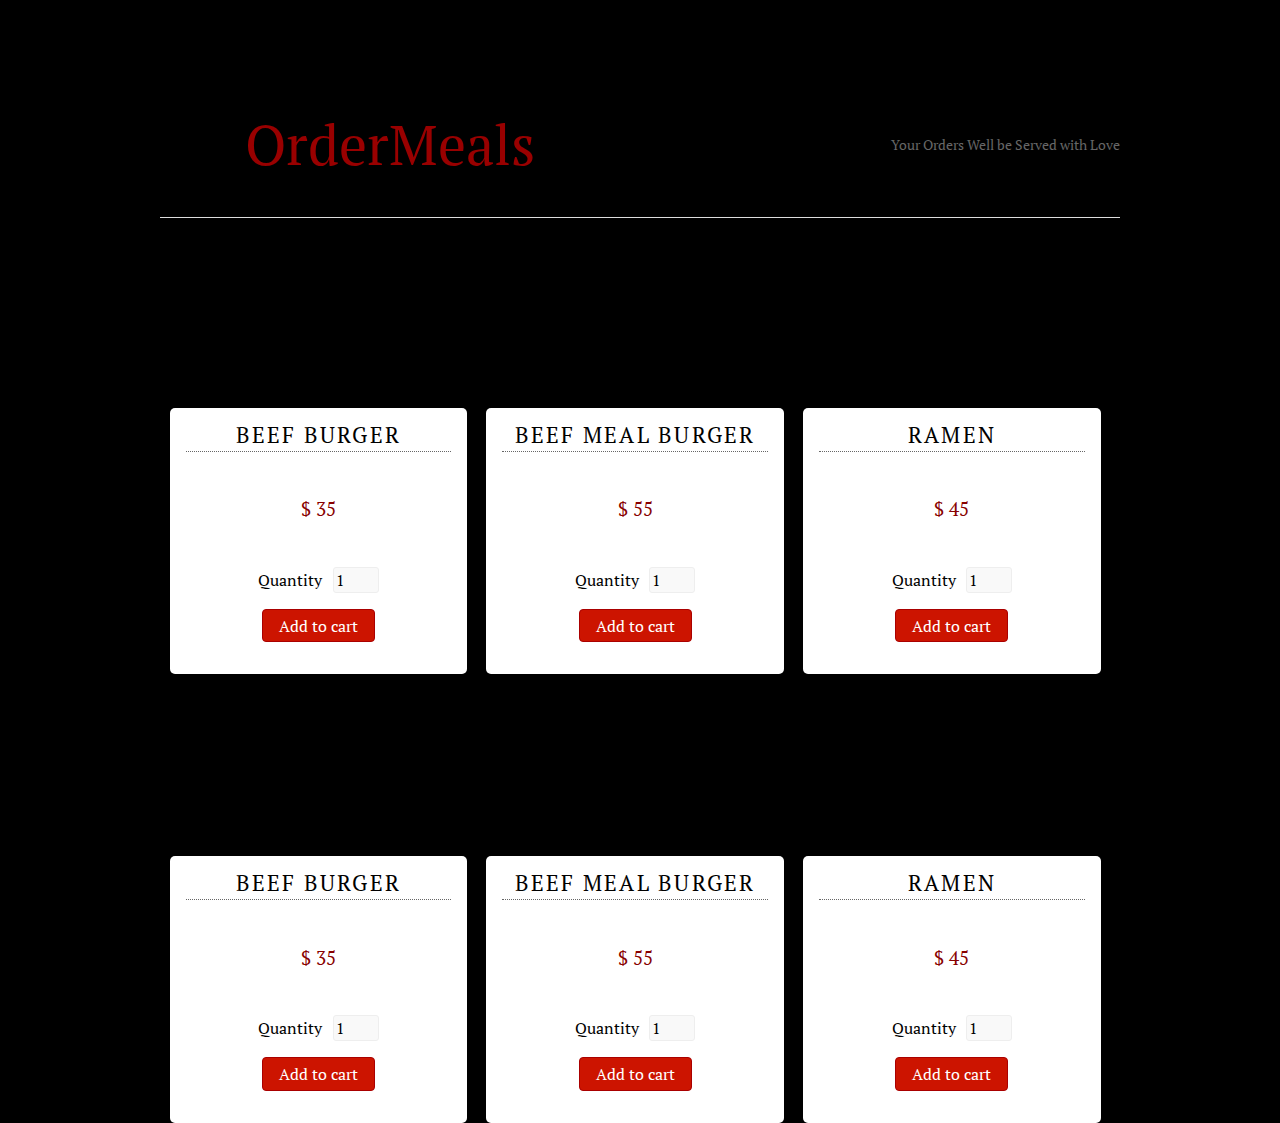
==== index.html @ ca1cc524 "fixing (HTTP verb) bug issue" ====
<!DOCTYPE html>
<html>
<head>
<title>MealsOrder</title>
<meta charset="utf-8" />
<link rel="stylesheet" href="css/style.css" media="screen" type="text/css" />
<script type="text/javascript" src="http://ajax.googleapis.com/ajax/libs/jquery/2.0.3/jquery.min.js"></script>
<script type="text/javascript" src="js/jquery.shop.js"></script>
</head>

<body>

<div id="site">
	<header id="masthead">
		<h1>OrderMeals <span class="tagline">Your Orders Well be Served with Love</h1>
	</header>
	<div id="content">
		<div id="products">
			<ul>
				<li>
					<div class="product-image">
						<img src="images/beef_burger1.jpg" alt="" />
					</div>
					<div class="product-description" data-name="Beef Burger" data-price="35">
						<h3 class="product-name">Beef Burger</h3>
						<p class="product-price">$ 35</p>
						<form class="add-to-cart" action="cart.html" method="get">
							<div>
								<label for="qty-1">Quantity</label>
								<input type="text" name="qty-1" id="qty-1" class="qty" value="1" />
							</div>
							<p><input type="submit" value="Add to cart" class="btn" /></p>
						</form>
					</div>
				</li>
				
				<li>
					<div class="product-image">
						<img src="images/beef_burger2.jpg" alt="" />
					</div>
					<div class="product-description" data-name="Beef Meal Burger" data-price="55">
						<h3 class="product-name">Beef Meal Burger</h3>
						<p class="product-price">$ 55</p>
						<form class="add-to-cart" action="cart.html" method="get">
							<div>
								<label for="qty-2">Quantity</label>
								<input type="text" name="qty-2" id="qty-2" class="qty" value="1" />
							</div>
							<p><input type="submit" value="Add to cart" class="btn" /></p>
						</form>
					</div>
				</li>
				
				<li>
					<div class="product-image">
						<img src="images/ramen.jpg" alt="" />
					</div>
					<div class="product-description" data-name="Ramen" data-price="45">
						<h3 class="product-name">Ramen</h3>
						<p class="product-price">$ 45</p>
						<form class="add-to-cart" action="cart.html" method="get">
							<div>
								<label for="qty-3">Quantity</label>
								<input type="text" name="qty-3" id="qty-3" class="qty" value="1" />
							</div>
							<p><input type="submit" value="Add to cart" class="btn" /></p>
						</form>
					</div>
				</li>

				<li>
					<br><div class="product-image">
						<img src="images/beef_burger1.jpg" alt="" />
					</div>
					<div class="product-description" data-name="Beef Burger" data-price="35">
						<h3 class="product-name">Beef Burger</h3>
						<p class="product-price">$ 35</p>
						<form class="add-to-cart" action="cart.html" method="get">
							<div>
								<label for="qty-1">Quantity</label>
								<input type="text" name="qty-1" id="qty-1" class="qty" value="1" />
							</div>
							<p><input type="submit" value="Add to cart" class="btn" /></p>
						</form>
					</div>
				</li>

				<li>
					<br><div class="product-image">
						<img src="images/beef_burger2.jpg" alt="" />
					</div>
					<div class="product-description" data-name="Beef Meal Burger" data-price="55">
						<h3 class="product-name">Beef Meal Burger</h3>
						<p class="product-price">$ 55</p>
						<form class="add-to-cart" action="cart.html" method="get">
							<div>
								<label for="qty-2">Quantity</label>
								<input type="text" name="qty-2" id="qty-2" class="qty" value="1" />
							</div>
							<p><input type="submit" value="Add to cart" class="btn" /></p>
						</form>
					</div>
				</li>
				
				<li>
					<br><div class="product-image">
						<img src="images/ramen.jpg" alt="" />
					</div>
					<div class="product-description" data-name="Ramen" data-price="45">
						<h3 class="product-name">Ramen</h3>
						<p class="product-price">$ 45</p>
						<form class="add-to-cart" action="cart.html" method="get">
							<div>
								<label for="qty-3">Quantity</label>
								<input type="text" name="qty-3" id="qty-3" class="qty" value="1" />
							</div>
							<p><input type="submit" value="Add to cart" class="btn" /></p>
						</form>
					</div>
				</li>
				
			</ul>
		</div>
	</div>
</div>
</body>
</html>
---- css/style.css ----
@import url(http://fonts.googleapis.com/css?family=PT+Serif:400,700,400italic);


/*! normalize.css v2.1.2 | MIT License | git.io/normalize */article,aside,details,figcaption,figure,footer,header,hgroup,main,nav,section,summary{display:block}audio,canvas,video{display:inline-block}audio:not([controls]){display:none;height:0}[hidden],template{display:none}script{display:none!important}html{font-family:sans-serif;-ms-text-size-adjust:100%;-webkit-text-size-adjust:100%}body{margin:0}a{background:0 0}a:focus{outline:thin dotted}a:active,a:hover{outline:0}h1{font-size:2em;margin:.67em 0}abbr[title]{border-bottom:1px dotted}b,strong{font-weight:700}dfn{font-style:italic}hr{-moz-box-sizing:content-box;box-sizing:content-box;height:0}mark{background:#ff0;color:#000}code,kbd,pre,samp{font-family:monospace,serif;font-size:1em}pre{white-space:pre-wrap}q{quotes:"\201C" "\201D" "\2018" "\2019"}small{font-size:80%}sub,sup{font-size:75%;line-height:0;position:relative;vertical-align:baseline}sup{top:-.5em}sub{bottom:-.25em}img{border:0}svg:not(:root){overflow:hidden}figure{margin:0}fieldset{border:1px solid silver;margin:0 2px;padding:.35em .625em .75em}legend{border:0;padding:0}button,input,select,textarea{font-family:inherit;font-size:100%;margin:0}button,input{line-height:normal}button,select{text-transform:none}button,html input[type=button],input[type=reset],input[type=submit]{-webkit-appearance:button;cursor:pointer}button[disabled],html input[disabled]{cursor:default}input[type=checkbox],input[type=radio]{box-sizing:border-box;padding:0}input[type=search]{-webkit-appearance:textfield;-moz-box-sizing:content-box;-webkit-box-sizing:content-box;box-sizing:content-box}input[type=search]::-webkit-search-cancel-button,input[type=search]::-webkit-search-decoration{-webkit-appearance:none}button::-moz-focus-inner,input::-moz-focus-inner{border:0;padding:0}textarea{overflow:auto;vertical-align:top}table{border-collapse:collapse;border-spacing:0}


/*= Demo */

html, body {
	height: 100%;
	min-height: 100%;
}

body {
	font: 100%/1 'PT Serif', serif;
	background: #000;
	color: #333;	
}

:active, :focus {
	outline-style: none;
}

a:link {
	color: #cc8500;
	text-decoration: none;
}

a:hover {
	color: #cc1400;
	text-decoration: underline;
}

h1, h2, h3, h4, h5, h6 {
	font-weight: normal;
	font-size: 100%;
}

#site {
	max-width: 960px;
	margin: 0 auto;
	padding: 0 1em;
}

#masthead {
	margin-top: 3em;
	padding: 2em 0 0.5em 0;
	border-bottom: 1px solid #ddd;
}

#masthead h1 {
	margin: 0;
	font-size: 3.5em;
	overflow: hidden;
	padding-left: 85px;
	min-height: 82px;
	line-height: 2.3;
	background: url(../images/logo2.png) no-repeat 0 50%;
	color: #900;
	
}

.tagline {
	float: right;
	color: #666;
	font-size: 14px;
	padding-top: 3.5em;
}

#products ul {
	margin: 1.5em 0;
	padding: 0;
	list-style: none;
	overflow: hidden;
}

#products li {
	float: left;
	width: 31%;
	margin: 0 1%;
	display: block;
}

.product-image {
	margin: 0 auto 1em auto;
	background: #000;
	width: 150px;
	height: 150px;
	overflow: hidden;
	border-radius: 50%;
	
}

.product-description {
	padding: 1em;
	background: #fff;
	color: #000;
	border-radius: 5px;
}

.product-name {
	text-align: center;
	color: #000;
	margin: 0;
	font-size: 1.4em;
	padding-bottom: 0.2em;
	border-bottom: 1px dotted #666;
	text-transform: uppercase;
	letter-spacing: 0.1em;
}

.product-price {
	width: 4em;
	height: 4em;
	font-size: 1.2em;
	text-align: center;
	margin: 1em auto;
	background: #fff;
	color: #800;
	line-height: 4;
	border-radius: 50%;
}

form.add-to-cart div,
form.add-to-cart p {
	text-align: center;
}

form input.qty {
	width: 40px;
	border: 1px solid #eee;
	font: 1em 'PT Serif', serif;
	background: #f9f9f9;
	color: #000;
	border-radius: 3px;
	margin-left: 0.4em;
}

.btn, a.btn {
	display: inline-block;
	background: #cc1400;
	color: #fff;
	font: 1em 'PT Serif', serif;
	padding: 0.3em 1em;
	text-align: center;
	border-radius: 4px;
	border: 1px solid #a00;
}


#site-info {
	height: 3em;
	width: 100%;
	line-height: 3;
	text-align: center;
	background: #cc8500;
	position: absolute;
	color: #fff;
	left: 0;
	bottom: 0;
}

body#checkout-page #site-info {
	position: static;
}

#shopping-cart {
	margin: 1.5em 0;
}

.shopping-cart {
	border: 1px solid #ddd;
	border-collapse: collapse;
	border-spacing: 0;
	width: 100%;
	table-layout: fixed;
}

.shopping-cart th {
	font-size: 1.3em;
	padding: 0.3em;
	width: 33.3%;
	border: 1px solid #ddd;
	text-transform: uppercase;
}

.shopping-cart td {
	padding: 0.3em;
	width: 33.3%;
	border: 1px solid #ddd;
}

.shopping-cart tr:nth-child(even) {
	background: #fafafa;
},

.shopping-cart td.pdelete {
	text-align: center;
}

.pdelete a,
.pdelete a:hover {
	color: #c00;
	text-decoration: none;
	font-size: 2.5em;
	display: block;
	text-align: center;
}

#shopping-cart-actions {
	margin: 1.5em 0;
	padding: 0;
	list-style: none;
	text-align: center;
}

#shopping-cart-actions li {
	display: inline-block;
	margin-right: 1em;
}

#pricing {
	padding: 0.5em;
	margin: 1em 0;
	background: #fafafa;
}

#sub-total, #shipping {
	margin: 1.5em 0;
	text-align: right;
}

#sub-total span,
#shipping span {
	margin-left: 1em;
}

#content > h1,
#checkout-order-form h2 {
	font-size: 2em;
	text-align: center;
}

#pricing #sub-total,
#pricing #shipping {
	margin: 1em 0;
}

#checkout-order-form {
	margin: 1.5em 0;
}

#checkout-order-form fieldset {
	border: 1px solid #ddd;
	border-radius: 6px;
	padding: 1em;
	margin-bottom: 1.3em;
}

#checkout-order-form legend {
	padding: 0.3em;
	background: #fafafa;
	font-weight: bold;
}

#checkout-order-form div {
	margin-bottom: 1em;
}

#checkout-order-form label {
	display: block;
	font-weight: bold;
	margin-bottom: 0.3em;
	text-align: left;
}

#checkout-order-form input[type="text"] {
	width: 200px;
	display: block;
	background: #fff;
	border: 1px solid #ddd;
	border-radius: 4px;
	padding: 0.3em;
}

#checkout-order-form select {
	width: 200px;
	display: block;
}

.message {
	display: block;
	margin: 0.5em 0;
	color: red;
}

#user-details {
	margin: 1.5em 0;
}

#user-details > h2 {
	text-align: center;
	font-size: 2em;
}

#user-details-content {
	margin: 1.5em 0;
	padding: 1em;
	border: 1px solid #ddd;
	border-radius: 6px;
	overflow: hidden;
}

#user-details-content .detail {
	float: left;
	width: 46%;
}

#user-details-content .detail.right {
	float: right;
}

#user-details-content .detail > h2 {
	text-align: center;
	font-size: 1.6em;
	margin-bottom: 0.5em;
}

#user-details-content ul {
	margin: 0 0 1em 0;
	padding: 0;
	list-style: none;
}

#user-details-content li {
	display: block;
	margin-bottom: 0.5em;
	padding-bottom: 0.3em;
	border-bottom: 1px solid #ddd;
}

#paypal-form {
	margin: 1.5em 0;
}
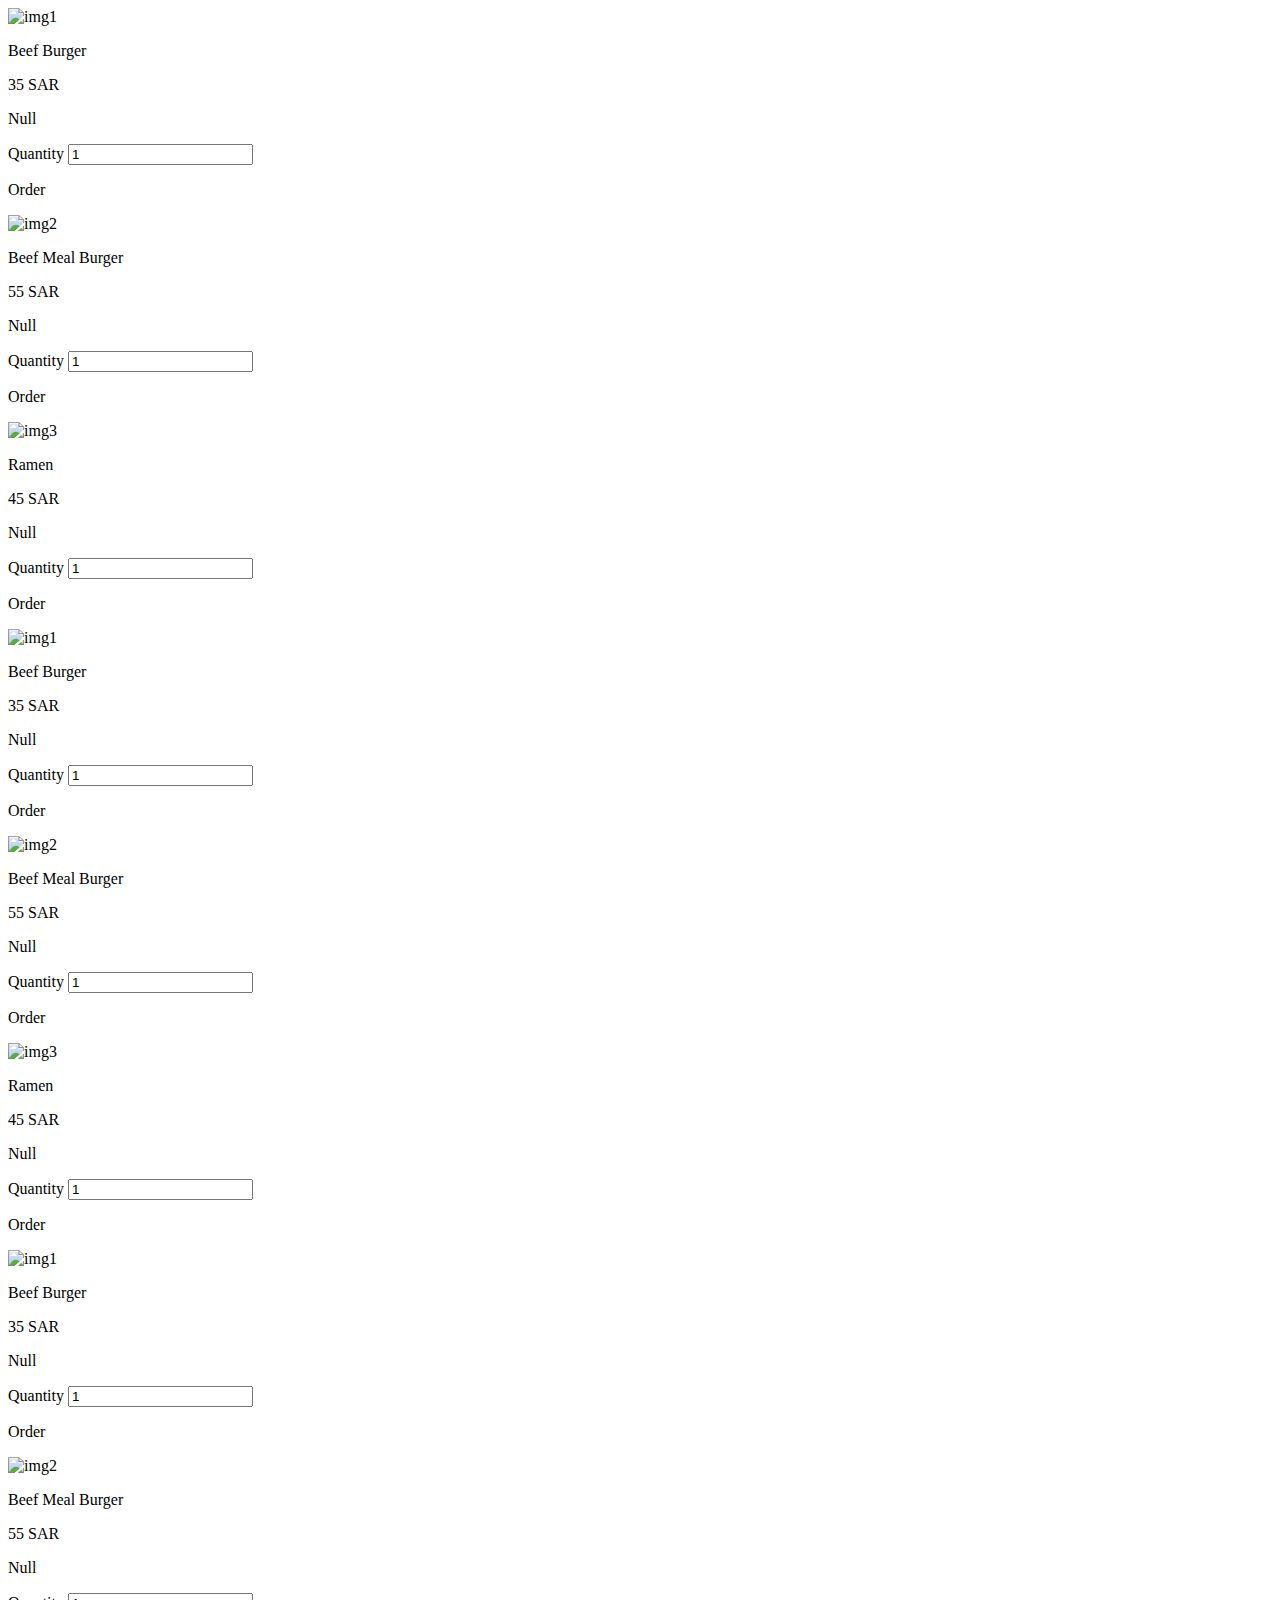
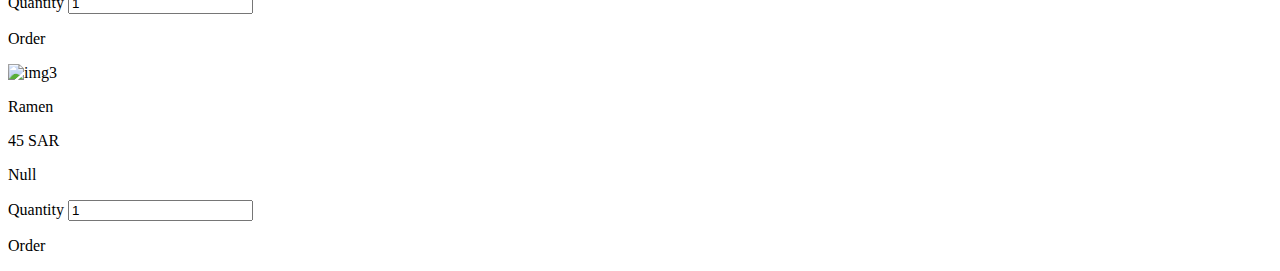
==== commit 2653a1ec: "updated the ui" ====
--- a/index.html
+++ b/index.html
@@ -1,127 +1,180 @@
-<!DOCTYPE html>
-<html>
-<head>
-<title>MealsOrder</title>
-<meta charset="utf-8" />
-<link rel="stylesheet" href="css/style.css" media="screen" type="text/css" />
-<script type="text/javascript" src="http://ajax.googleapis.com/ajax/libs/jquery/2.0.3/jquery.min.js"></script>
-<script type="text/javascript" src="js/jquery.shop.js"></script>
-</head>
-
-<body>
-
-<div id="site">
-	<header id="masthead">
-		<h1>OrderMeals <span class="tagline">Your Orders Well be Served with Love</h1>
-	</header>
-	<div id="content">
-		<div id="products">
-			<ul>
-				<li>
-					<div class="product-image">
-						<img src="images/beef_burger1.jpg" alt="" />
-					</div>
-					<div class="product-description" data-name="Beef Burger" data-price="35">
-						<h3 class="product-name">Beef Burger</h3>
-						<p class="product-price">$ 35</p>
-						<form class="add-to-cart" action="cart.html" method="get">
-							<div>
-								<label for="qty-1">Quantity</label>
-								<input type="text" name="qty-1" id="qty-1" class="qty" value="1" />
-							</div>
-							<p><input type="submit" value="Add to cart" class="btn" /></p>
-						</form>
-					</div>
-				</li>
-				
-				<li>
-					<div class="product-image">
-						<img src="images/beef_burger2.jpg" alt="" />
-					</div>
-					<div class="product-description" data-name="Beef Meal Burger" data-price="55">
-						<h3 class="product-name">Beef Meal Burger</h3>
-						<p class="product-price">$ 55</p>
-						<form class="add-to-cart" action="cart.html" method="get">
-							<div>
-								<label for="qty-2">Quantity</label>
-								<input type="text" name="qty-2" id="qty-2" class="qty" value="1" />
-							</div>
-							<p><input type="submit" value="Add to cart" class="btn" /></p>
-						</form>
-					</div>
-				</li>
-				
-				<li>
-					<div class="product-image">
-						<img src="images/ramen.jpg" alt="" />
-					</div>
-					<div class="product-description" data-name="Ramen" data-price="45">
-						<h3 class="product-name">Ramen</h3>
-						<p class="product-price">$ 45</p>
-						<form class="add-to-cart" action="cart.html" method="get">
-							<div>
-								<label for="qty-3">Quantity</label>
-								<input type="text" name="qty-3" id="qty-3" class="qty" value="1" />
-							</div>
-							<p><input type="submit" value="Add to cart" class="btn" /></p>
-						</form>
-					</div>
-				</li>
-
-				<li>
-					<br><div class="product-image">
-						<img src="images/beef_burger1.jpg" alt="" />
-					</div>
-					<div class="product-description" data-name="Beef Burger" data-price="35">
-						<h3 class="product-name">Beef Burger</h3>
-						<p class="product-price">$ 35</p>
-						<form class="add-to-cart" action="cart.html" method="get">
-							<div>
-								<label for="qty-1">Quantity</label>
-								<input type="text" name="qty-1" id="qty-1" class="qty" value="1" />
-							</div>
-							<p><input type="submit" value="Add to cart" class="btn" /></p>
-						</form>
-					</div>
-				</li>
-
-				<li>
-					<br><div class="product-image">
-						<img src="images/beef_burger2.jpg" alt="" />
-					</div>
-					<div class="product-description" data-name="Beef Meal Burger" data-price="55">
-						<h3 class="product-name">Beef Meal Burger</h3>
-						<p class="product-price">$ 55</p>
-						<form class="add-to-cart" action="cart.html" method="get">
-							<div>
-								<label for="qty-2">Quantity</label>
-								<input type="text" name="qty-2" id="qty-2" class="qty" value="1" />
-							</div>
-							<p><input type="submit" value="Add to cart" class="btn" /></p>
-						</form>
-					</div>
-				</li>
-				
-				<li>
-					<br><div class="product-image">
-						<img src="images/ramen.jpg" alt="" />
-					</div>
-					<div class="product-description" data-name="Ramen" data-price="45">
-						<h3 class="product-name">Ramen</h3>
-						<p class="product-price">$ 45</p>
-						<form class="add-to-cart" action="cart.html" method="get">
-							<div>
-								<label for="qty-3">Quantity</label>
-								<input type="text" name="qty-3" id="qty-3" class="qty" value="1" />
-							</div>
-							<p><input type="submit" value="Add to cart" class="btn" /></p>
-						</form>
-					</div>
-				</li>
-				
-			</ul>
-		</div>
-	</div>
-</div>
-</body>
-</html>	
+<!DOCTYPE html>
+<html lang="en">
+  <head>
+    <meta charset="UTF-8" />
+    <meta name="viewport" content="width=device-width, initial-scale=1.0" />
+    <meta http-equiv="X-UA-Compatible" content="ie=edge" />
+    <title>OrderMeals - Home</title>
+    <!-- Custom CSS -->
+    <link rel="stylesheet" href="./css/style1.css" />
+    <!-- Custom JS -->
+    <script type="text/javascript" src="js/jquery.shop.js"></script>
+    <!-- Custom Font -->
+    <link href="https://fonts.googleapis.com/css?family=Open+Sans&display=swap" rel="stylesheet"/>
+  </head>
+  <body>
+    <main>
+      <section class="cards">
+        <div class="card">
+          <div class="card__image-container">
+            <img src="./images/beef_burger1.jpg" alt="img1"/>
+          </div>
+          <div class="card__content">
+            <p class="card__title text--medium">Beef Burger</p>
+            <div class="card__info">
+              <p class="text--medium">35 SAR</p>
+            </div>
+            <div class="card__info">
+                <p class="text--medium">Null</p>
+            </div>
+            <form class="add-to-cart" action="cart.html" method="get">
+                <label for="qty-1">Quantity</label>
+              <input type="text" name="qty-1" id="qty-1" class="qty" value="1" />
+              <p class="card__price text--medium btn">Order</p>
+            </form>
+          </div>
+        </div>
+
+        <div class="card">
+          <div class="card__image-container">
+            <img src="./images/beef_burger2.jpg" alt="img2"/>
+          </div>
+          <div class="card__content">
+            <p class="card__title text--medium">Beef Meal Burger</p>
+            <div class="card__info">
+              <p class="text--medium">55 SAR</p>
+            </div>
+            <div class="card__info">
+                <p class="text--medium">Null</p>
+            </div>
+            <label for="qty-1">Quantity</label>
+              <input type="text" name="qty-1" id="qty-1" class="qty" value="1" />
+              <p class="card__price text--medium btn">Order</p>
+          </div>
+        </div>
+        <div class="card">
+            <div class="card__image-container">
+                <img src="./images/ramen.jpg" alt="img3"/>
+              </div>
+          <div class="card__content">
+            <p class="card__title text--medium">Ramen</p>
+            <div class="card__info">
+              <p class="text--medium">45 SAR</p>
+            </div>
+            <div class="card__info">
+                <p class="text--medium">Null</p>
+            </div>
+            <label for="qty-1">Quantity</label>
+              <input type="text" name="qty-1" id="qty-1" class="qty" value="1" />
+              <p class="card__price text--medium btn">Order</p>
+          </div>
+        </div>
+
+        <div class="card">
+            <div class="card__image-container">
+              <img src="./images/beef_burger1.jpg" alt="img1"/>
+            </div>
+            <div class="card__content">
+              <p class="card__title text--medium">Beef Burger</p>
+              <div class="card__info">
+                <p class="text--medium">35 SAR</p>
+              </div>
+              <div class="card__info">
+                <p class="text--medium">Null</p>
+            </div>
+              <label for="qty-1">Quantity</label>
+              <input type="text" name="qty-1" id="qty-1" class="qty" value="1" />
+              <p class="card__price text--medium btn">Order</p>
+            </div>
+          </div>
+          
+          <div class="card">
+            <div class="card__image-container">
+              <img src="./images/beef_burger2.jpg" alt="img2"/>
+            </div>
+            <div class="card__content">
+              <p class="card__title text--medium">Beef Meal Burger</p>
+              <div class="card__info">
+                <p class="text--medium">55 SAR</p>
+              </div>
+              <div class="card__info">
+                <p class="text--medium">Null</p>
+            </div>
+              <label for="qty-1">Quantity</label>
+              <input type="text" name="qty-1" id="qty-1" class="qty" value="1" />
+              <p class="card__price text--medium btn">Order</p>
+            </div>
+          </div>
+          <div class="card">
+              <div class="card__image-container">
+                  <img src="./images/ramen.jpg" alt="img3"/>
+                </div>
+            <div class="card__content">
+              <p class="card__title text--medium">Ramen</p>
+              <div class="card__info">
+                <p class="text--medium">45 SAR</p>
+              </div>
+              <div class="card__info">
+                <p class="text--medium">Null</p>
+            </div>
+              <label for="qty-1">Quantity</label>
+              <input type="text" name="qty-1" id="qty-1" class="qty" value="1" />
+              <p class="card__price text--medium btn">Order</p>
+            </div>
+          </div>
+
+          <div class="card">
+            <div class="card__image-container">
+              <img src="./images/beef_burger1.jpg" alt="img1"/>
+            </div>
+            <div class="card__content">
+              <p class="card__title text--medium">Beef Burger</p>
+              <div class="card__info">
+                <p class="text--medium">35 SAR</p>
+              </div>
+              <div class="card__info">
+                <p class="text--medium">Null</p>
+            </div>
+              <label for="qty-1">Quantity</label>
+              <input type="text" name="qty-1" id="qty-1" class="qty" value="1" />
+              <p class="card__price text--medium btn">Order</p>
+            </div>
+          </div>
+          
+          <div class="card">
+            <div class="card__image-container">
+              <img src="./images/beef_burger2.jpg" alt="img2"/>
+            </div>
+            <div class="card__content">
+              <p class="card__title text--medium">Beef Meal Burger</p>
+              <div class="card__info">
+                <p class="text--medium">55 SAR</p>
+              </div>
+              <div class="card__info">
+                <p class="text--medium">Null</p>
+            </div>
+              <label for="qty-1">Quantity</label>
+              <input type="text" name="qty-1" id="qty-1" class="qty" value="1" />
+              <p class="card__price text--medium btn">Order</p>
+            </div>
+          </div>
+          <div class="card">
+              <div class="card__image-container">
+                  <img src="./images/ramen.jpg" alt="img3"/>
+                </div>
+            <div class="card__content">
+              <p class="card__title text--medium">Ramen</p>
+              <div class="card__info">
+                <p class="text--medium">45 SAR</p>
+            </div>
+            <div class="card__info">
+                <p class="text--medium">Null</p>
+            </div>
+            <label for="qty-1">Quantity</label>
+              <input type="text" name="qty-1" id="qty-1" class="qty" value="1" />
+              <p class="card__price text--medium btn">Order</p>
+          </div>
+      </section>
+    </main>
+  </body>
+</html>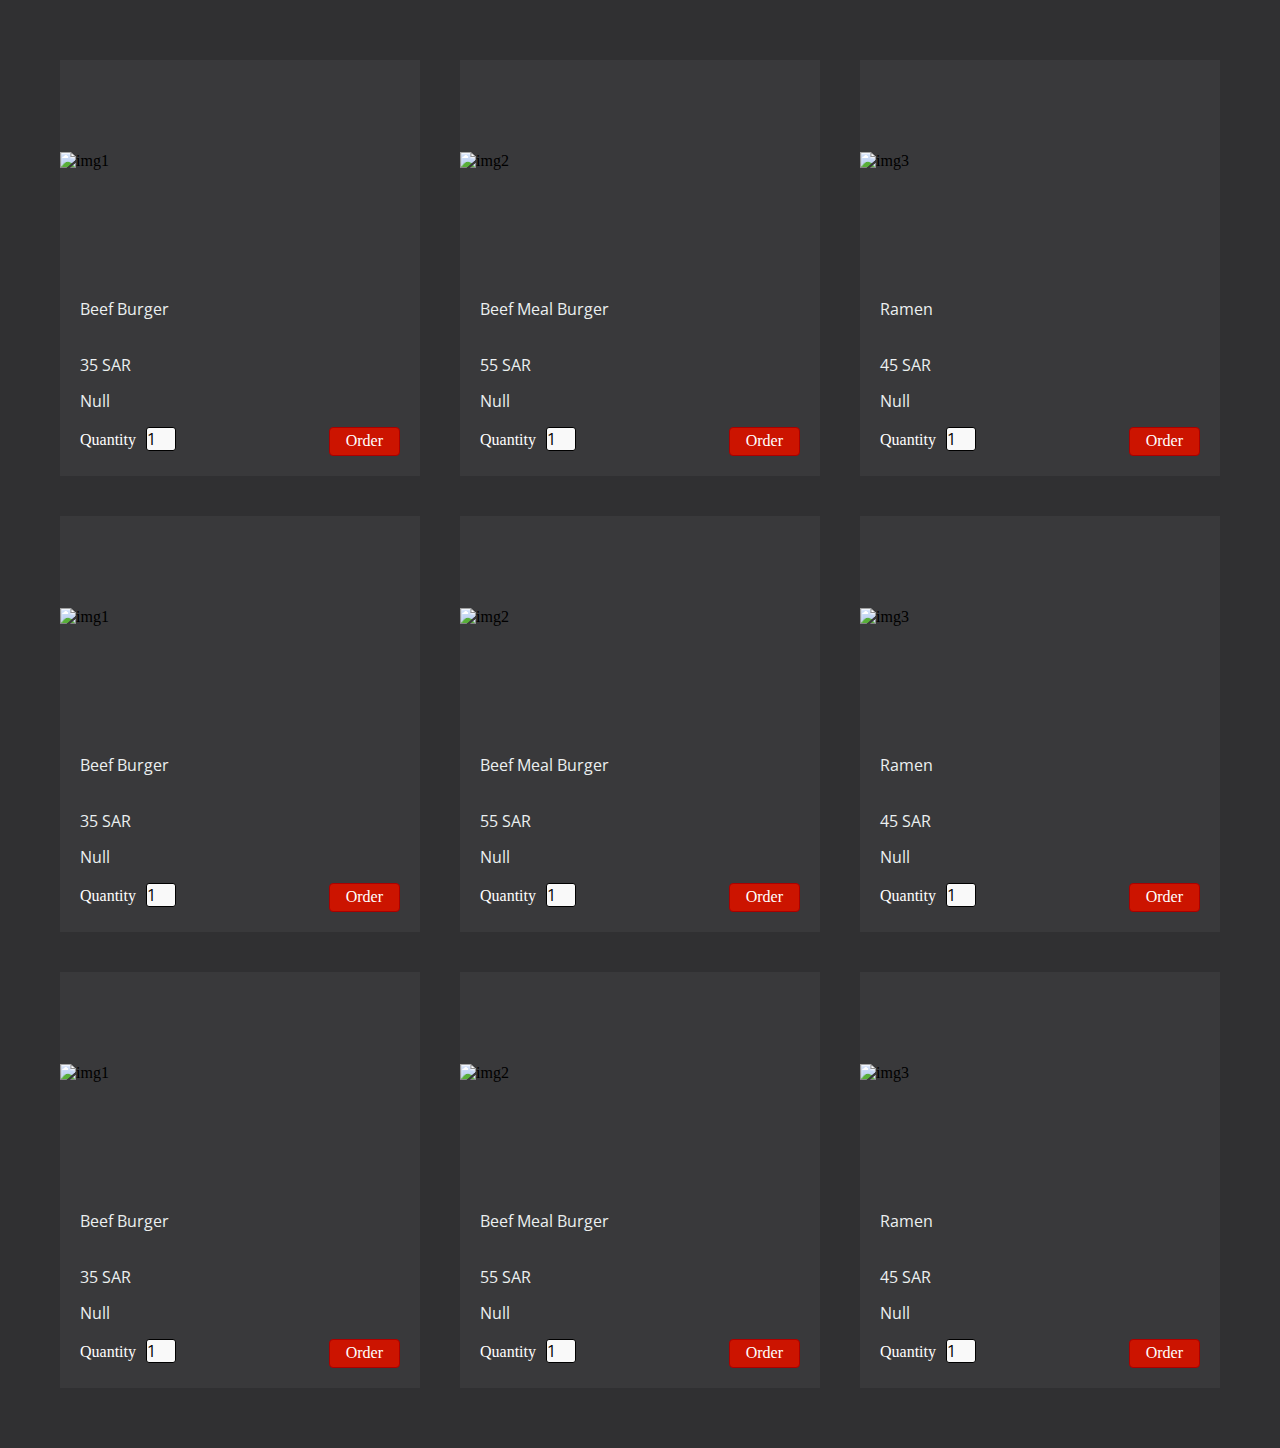
==== commit 648a9127: "cleaning the ui" ====
--- a/index.html
+++ b/index.html
@@ -7,7 +7,7 @@
     <title>OrderMeals - Home</title>
     <!-- Custom CSS -->
     <link rel="stylesheet" href="./css/style1.css" />
-    <!-- Custom JS -->
+    <!-- Custom Scripts -->
     <script type="text/javascript" src="js/jquery.shop.js"></script>
     <!-- Custom Font -->
     <link href="https://fonts.googleapis.com/css?family=Open+Sans&display=swap" rel="stylesheet"/>
--- a/css/style1.css
+++ b/css/style1.css
@@ -0,0 +1,143 @@
+* {
+    box-sizing: border-box;
+    padding: 0;
+    margin: 0;
+  }
+  
+  body {
+    background-color: #303032;
+  }
+  
+  main {
+    display: grid;
+    grid-template-columns: 1fr repeat(12, minmax(auto, 60px)) 1fr;
+    grid-gap: 40px;
+    padding: 60px 0;
+  }
+  
+  .text--medium {
+    font-family: "Open Sans", sans-serif;
+    font-size: 16px;
+    line-height: 20px;
+    font-weight: 400;
+    color: #ecf0f1;
+    margin-top: 5%;
+  }
+  
+  .cards {
+    grid-column: 2 / span 12;
+    display: grid;
+    grid-template-columns: repeat(12, minmax(auto, 60px));
+    grid-gap: 40px;
+  }
+  
+  .card {
+    grid-column-end: span 4;
+    display: flex;
+    flex-direction: column;
+    background-color: #39393b;
+    transition: all 0.3s ease 0s;
+  }
+  
+  .card:hover {
+    transform: translateY(-7px);
+  }
+  
+  .card__image-container {
+    width: 100%;
+    padding-top: 56.25%;
+    overflow: hidden;
+    position: relative;
+  }
+  
+  .card__image-container img {
+    width: 100%;
+    position: absolute;
+    top: 50%;
+    left: 50%;
+    transform: translate(-50%, -50%);
+  }
+  
+  .card__content {
+    padding: 20px;
+  }
+  
+  .card__title {
+    margin-bottom: 20px;
+  }
+  
+  .card__info {
+    display: flex;
+    align-self: end;
+    align-items: center;
+  }
+  
+  .card__price {
+    margin-left: auto;
+    padding: 5px 20px;
+    background-color: #303032;
+    border-radius: 20px;
+  }
+
+  label{
+      color: #fff;
+  }
+   input.qty {
+    width: 30px;
+	  border: 1px solid #000;
+	  font: 1em "Open Sans", sans-serif;
+	  background: #f9f9f9;
+	  color: #000;
+    border-radius: 3px;
+    margin-top: 5%;
+	  margin-left: 0.4em;
+}
+
+.btn, a.btn{
+    display: inline-block;
+    cursor: pointer;
+    float: right;
+	  background: #cc1400;
+	  color: #fff;
+    font: 1em 'PT Serif', serif;
+    margin-top: 5%;
+    padding: 0.3em 1em;
+	  text-align: center;
+	  border-radius: 4px;
+	  border: 1px solid #a00;
+}
+
+.btn:active{
+    color: #000;
+}
+  
+  @media only screen and (max-width: 1000px) {
+    .card {
+      grid-column-end: span 6;
+    }
+  }
+  
+  @media only screen and (max-width: 700px) {
+    main {
+      grid-gap: 20px;
+    }
+    .card {
+      grid-column-end: span 12;
+    }
+  }
+  
+  @media only screen and (max-width: 500px) {
+    main {
+      grid-template-columns: 10px repeat(6, 1fr) 10px;
+      grid-gap: 10px;
+    }
+    .cards {
+      grid-column: 2 / span 6;
+      grid-template-columns: repeat(6, 1fr);
+      grid-gap: 20px;
+    }
+    .card {
+      grid-column-end: span 6;
+    }
+  }
+  